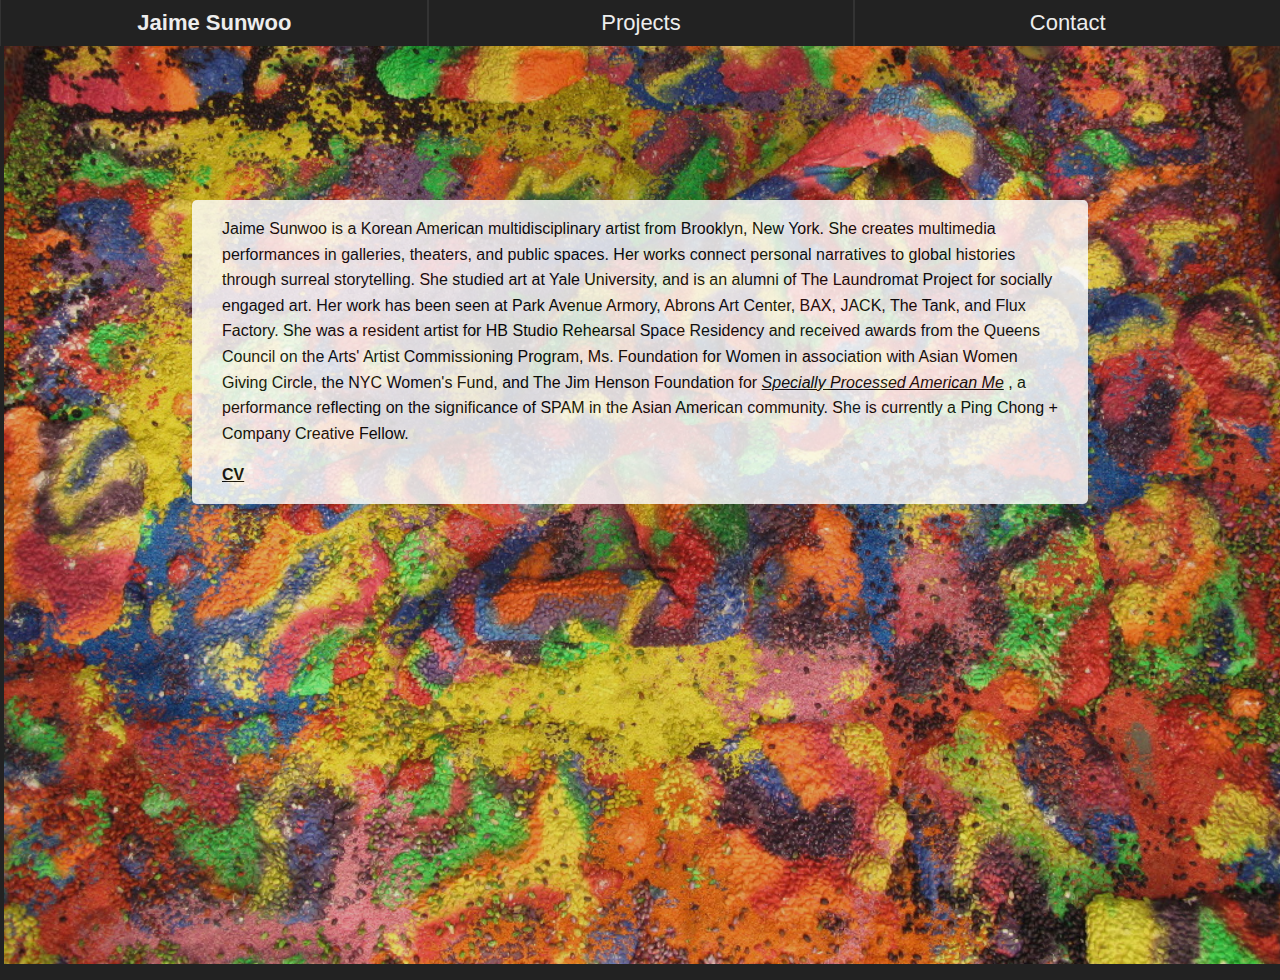
==== index.html @ feea3d37 "update home + cv" ====
<!DOCTYPE html>
<html lang="en">
  <head>
    <meta charset="utf-8" />
    <meta name="viewport" content="width=device-width,initial-scale=1" />
    <title>Jaime Sunwoo</title>
    <link rel="stylesheet" href="css/index.css" />
    <script src="https://ajax.googleapis.com/ajax/libs/jquery/3.3.1/jquery.min.js"></script>
    <script type="text/javascript" src="./js/index.js"></script>
  </head>
  <body style="background-color: #222222; overflow: hidden;">
    <div class="homeCaption">
      <p>
        Jaime Sunwoo is a Korean American multidisciplinary artist from
        Brooklyn, New York. She creates multimedia performances in galleries,
        theaters, and public spaces. Her works connect personal narratives to
        global histories through surreal storytelling. She studied art at Yale
        University, and is an alumni of The Laundromat Project for socially
        engaged art. Her work has been seen at Park Avenue Armory, Abrons Art
        Center, BAX, JACK, The Tank, and Flux Factory. She was a resident artist
        for HB Studio Rehearsal Space Residency and received awards from the
        Queens Council on the Arts' Artist Commissioning Program, Ms. Foundation
        for Women in association with Asian Women Giving Circle, the NYC Women's
        Fund, and The Jim Henson Foundation for

        <a href="http://speciallyprocessed.com"
          ><i><u>Specially Processed American Me</u></i></a
        >
        , a performance reflecting on the significance of SPAM in the Asian
        American community. She is currently a Ping Chong + Company Creative
        Fellow.
      </p>
      <a href="./cv/jaime-sunwoo-cv.pdf"
        ><p>
          <b><u>CV</u></b>
        </p></a
      >
    </div>

    <div class="center-cropped" style="background-color: #222222;">
      <img src="./images/performance/rot/creature-about.jpg" />
    </div>

    <div class="metaNav">
      <ul class="nav">
        <a class="cb1" href="./index.html"
          ><li class="boldNav">Jaime Sunwoo</li></a
        >
        <div class="cb2"><li>Projects</li></div>
        <!-- <div class='cb3'><li>Visual Art</li></div> -->
        <a class="cb4" href="mailto:jaimesunwoo@gmail.com"><li>Contact</li></a>
      </ul>

      <div id="performanceSlider">
        <div class="slideNavs">
          <a href="./projects/index.html#equality-tea"
            ><li class="slideNav">Equality Tea</li></a
          >
          <a href="./projects/index.html#speciallyprocessed"
            ><li class="slideNav">Specially Processed..</li></a
          >
          <a href="./projects/index.html#regeneration-lab"
            ><li class="slideNav">reGENEration lab</li></a
          >
          <a href="./projects/index.html#ear-to-ear"
            ><li class="slideNav">Ear to Ear</li></a
          >
          <a href="./projects/index.html#earshot"
            ><li class="slideNav">Earshot</li></a
          >
          <a href="./projects/index.html#household"><li>Household</li></a>
          <a href="./projects/index.html#rot"><li>Rot</li></a>
          <a href="./projects/index.html#creature"><li>The Creature</li></a>
          <a href="./projects/index.html#safetynet"><li>Safety Net</li></a>
        </div>
      </div>

      <div id="visualartSlider">
        <div class="slideNavs">
          <a href="./visualart/index.html#meatmold"
            ><li class="slideNav">Meatmold</li></a
          >
          <a href="./visualart/index.html#murica"><li>&#39;Murica</li></a>
          <a href="./visualart/index.html#pauserefresh"
            ><li>Pause and Refresh</li></a
          >
          <a href="./visualart/index.html#fungaltextiles"
            ><li>Fungal Textiles</li></a
          >
          <a href="./visualart/index.html#fleetingmemories"
            ><li>Fleeting Memories</li></a
          >
        </div>
      </div>
    </div>
  </body>
</html>
---- css/index.css ----
* {
    font-family: sans-serif;
}

body {
    margin-left: 0;
    margin-top: 0;
    margin-right: 0;
}

ul {
    list-style-type: none;
    padding: 0;
    margin: 0;
}

a {
    text-decoration: none;
    color: inherit;
}

a:hover {
    cursor: pointer;
}

.picGrid {
    height: 650px;
}

.center-cropped {
    border: 4px solid #222222;
    max-height: 100%;
    max-width: 100%;
    overflow: hidden;
    width: 100%;
    background-color: white;
    -webkit-animation: fadein 0.6s;
       -moz-animation: fadein 0.6s;
        -ms-animation: fadein 0.6s; 
         -o-animation: fadein 0.6s;
            animation: fadein 0.6s;
}

.homeCaption {
  display: block;
  position: absolute;
  float: left;
  top: 200px;
  font-family: sans-serif;
  margin-left: 15vw;
  margin-right: 15vw;
  background-color: white; 
  color: black;
  line-height: 160%;
  padding-left: 30px;
  padding-right: 30px;
  border-radius: 5px;
  opacity: 0.82;
  z-index: 14;
}

.center-cropped img {
    width: 100%;
    opacity: 0.87;
    z-index: 12;
}

.metaNav {
    position: fixed;
    top: 0;
    width: 100%;
    color: #EDEDED;
    text-align: center;
    opacity: 1;
    z-index: 20;
}

.nav {
    background-color: #222222;
}

.nav li {
    border-left: 1px solid #333333;
    border-right: 1px solid #333333;
}

.nav, .nav2 {
    display: flex;
    justify-content: space-between;
    font-size: 22px;
}

.nav li, .nav2 li {
    padding-top: 10px;
    padding-bottom: 10px;
    display: inline-block;
    width: 100%;
}

.nav2 {
    -webkit-animation: fadein 0.6s;
       -moz-animation: fadein 0.6s;
        -ms-animation: fadein 0.6s; 
         -o-animation: fadein 0.6s;
            animation: fadein 0.6s;
}

.nav2 li {
}

.boldNav {
    font-weight: bold;
}

#performanceSlider {
  display: none;
  width: 33.33%;
  margin-left: 33.33%;
  text-align: center;
  list-style-type: none;
}

#visualartSlider {
  display: none;
  width: 25%;
  margin-left: 50%;
  text-align: center;
  list-style-type: none;
}


.slideNavs {
  position: relative;
  line-height: 250%;
  background-color: #222222;
  font-size: 22px;
}

.slideNavs li {
  border-top: 2px solid #444444;
}

.slideNavs li:hover {
  background-color: #444444;
}

.bodyContent {
    background-color: #F9F9F9;
    padding-left: 35px;
    padding-right: 35px;
    margin-top: 50px;
    margin-left: 5vw;
    margin-right: 5vw;
    margin-bottom: 40px;
    max-width: 1100px;
    -webkit-animation: fadein 0.6s;
       -moz-animation: fadein 0.6s;
        -ms-animation: fadein 0.6s; 
         -o-animation: fadein 0.6s;
            animation: fadein 0.6s;
}

.cb1, .cb2, .cb3, .cb4, .cb5 {
    width: 43%;
    text-align: center;

}

.cb2:hover, .cb3:hover {
  cursor: pointer;
}

table {
    width: 80%;
    font-size: 20px;
    color: #111111;
}

th, td {
    border: 3px solid #E5E5E5;
    padding-top: 6px;
    padding-bottom: 6px;
    width: 50%;
}

.db1 { background-color: #FF3100; }
.db2 { background-color: #FFA700; }
.db3 { background-color: #00BF32; }
.db4 { background-color: #0D56A6; }
.db5 { background-color: #444444; }

.slideTarget1, .slideTarget2, .slideTarget3, .slideTarget4, .slideTarget5, .slideTarget6, .slideTarget10 {
    cursor: pointer;
    padding-left: 4px;
    padding-right: 4px;
    background-color: #EFEFEF;
    max-width: 350px;
}

.frameDiv {
    position: relative;
    padding-bottom: 56.25%;
    padding-top: 0px;
    height: 0;
    overflow: hidden;
}

.frameDiv iframe {
    position: absolute;
    top: 0;
    left: 0;
    width: 100%;
    height: 100%;
}

.slideTable1, .slideTable2, .slideTable3, .slideTable4, .slideTable5, .slideTable9 {
    font-size: 23px;
    border: 1px solid transparent;
    line-height: 80%;
}

.sliderTable6 {
  font-size: 23px;
  border: 1px solid transparent;
  line-height: 140%;
}

.slideExpand1, .slideExpand2, .slideExpand9, .slideExpand10 {
    color: #666666;
}

.bodyLink {
    background-color: #EDEDED;
    padding-left: 4px;
    padding-right: 4px;
    font-weight: bold;
}
.sectTitle {
    font-size: 28px;
    color: white;
    padding-left: 3px;
}
.visualArt {
    width: 100%;
}

.bodyText {
    width: 100%;
    font-size: 22px;
}

.anchor {
    position: relative;
    top: -72px;
}

.cvYear {
    font-size: 12px;
    margin-left: 8px;
    float: left;
}

.cvDesc {
   font-size: 14px;
   margin-left: 50px; 
   margin-bottom: 8px;
}

.slideshow {
    max-width: 100%;
    height: auto;
    overflow: hidden;
}

.slideImg {
    width: 100%;
    height: auto;
    -webkit-animation: fadein 0.6s;
       -moz-animation: fadein 0.6s;
        -ms-animation: fadein 0.6s; 
         -o-animation: fadein 0.6s;
            animation: fadein 0.6s;
}

.caption {
    font-size: 18px;
    text-align: center;
    color: #666666;
    margin-bottom: 3px;
    margin-top: 6px;
}

.w3-button {
    border: 2px solid #EDEDED;
    padding-left: 30px;
    padding-right: 30px;
    padding-top: 10px;
    padding-bottom: 10px;
    background-color: #EDEDED;
}

.w3-button:hover {
    cursor: pointer;
}

.w3-button:active {
    background-color: #666666;
    color: #EDEDED;
}

@keyframes fadein {
    from { opacity: 0; }
    to   { opacity: 1; }
}

/* Firefox < 16 */
@-moz-keyframes fadein {
    from { opacity: 0; }
    to   { opacity: 1; }
}

/* Safari, Chrome and Opera > 12.1 */
@-webkit-keyframes fadein {
    from { opacity: 0; }
    to   { opacity: 1; }
}

/* Internet Explorer */
@-ms-keyframes fadein {
    from { opacity: 0; }
    to   { opacity: 1; }
}

/* Opera < 12.1 */
@-o-keyframes fadein {
    from { opacity: 0; }
    to   { opacity: 1; }
}

@media screen and (max-device-width: 800px) {

    body {
        -moz-text-size-adjust: 50%;
    }

    table {
        width: 100%;
    }

    .w3-button {
        margin-top: 10px;
        padding-left: 40px;
        padding-right: 40px;
        padding-top: 13px;
        padding-bottom: 13px;
        margin-bottom: 10px;
        font-size: 18px;
        color: #666666;
    }

    .center-cropped {
        max-width: calc(100vw - 8px);
        max-height: 100%;
        overflow: hidden;
        border: 4px solid #222222;
    }
    
    .center-cropped img {
        width: 280%;
        margin-left: -280px;
        margin-top: 40px;
        overflow: hidden;
    }

    .picGrid {
        height: 300px;
    }


    #performanceSlider {
      display: none;
      width: 45%;
      margin-left: 27.5%;
      text-align: center;
      list-style-type: none;
    }

    #visualartSlider {
      display: none;
      width: 45%;
      margin-left: 40%;
      text-align: center;
      list-style-type: none;
    }

    .slideNavs {
      position: relative;
      line-height: 300%;
      background-color: #222222;
      font-size: 16px;
    }

    .slideNavs li {
      border-top: 2px solid #444444;
    }

    .slideNavs li:hover {
      background-color: #444444;
    }

    .homeCaption {
      display: block;
      position: absolute;
      float: left;
      top: 86px;
      font-family: sans-serif;
      font-size: 15px;
      margin-left: 8vw;
      margin-right: 8vw;
      background-color: white; 
      color: black;
      line-height: 130%;
      padding-left: 25px;
      padding-right: 25px;
      border-radius: 5px;
      opacity: 0.82;
      z-index: 14;
    }


    .bodyContent {
        background-color: #FFFFFF;
        padding-left: 0px;
        padding-right: 0px;
        margin-top: 40px;
        margin-left: 4vw;
        margin-right: 4vw;
        margin-bottom: 40px;
        max-width: none;
    }

    .sectTitle {
        font-size: 18px;
        margin-bottom: 15px;
    }

    .bodyText {
        font-size: 18px;
    }

    .slideTable1 {
        font-size: 18px;
    }
    .anchor {
        position: relative;
        top: -60px;
    }

    .cvBodyContent {
        margin-top: 80px;
    }

    .metaNav {
        position: fixed;
        top: 0;
        width: 100%;
        color: #EDEDED;
    }

    .slideTarget1, .slideTarget2, .slideTarget3, .slideTarget4, .slideTarget5 {
        padding-left: 4px;
        padding-right: 4px;
        background-color: #EFEFEF;
        max-width: 97.8%;
    }

    .nav, .nav2 {
        display: flex;
        justify-content: space-between;
        text-align: center;
    }

    .nav li, .nav2 li {
        font-size: 11px;
        padding-top: 17px;
        padding-bottom: 17px;
        display: inline-block;
        text-align: center;
    }

    .nav2 li {
        width: 100%;
        -webkit-animation: fadein 0.6s;
           -moz-animation: fadein 0.6s;
            -ms-animation: fadein 0.6s; 
             -o-animation: fadein 0.6s;
                animation: fadein 0.6s;
    }

    .boldNav {
        font-weight: bold;
    }

    .cvYear {
        font-size: 16px;
        margin-left: 8px;
        margin-right: 20px;
        float: left;
    }

    .cvDesc {
       font-size: 16px;
       margin-left: 80px; 
       margin-bottom: 8px;
    }

    .caption { 
        font-size: 16px; 
        margin-bottom: 6px;
    }
}

@media screen and (max-device-width: 800px) and (orientation:landscape) {
    .metaNav {
        position: absolute; 
        top: 0px;
    }

    .anchor {
        position: relative;
        top: -15px;
    }

    .center-cropped {
        max-height: calc(100vh - 8px);
        overflow: hidden;
    }

    .center-cropped img {
        width: 120%;
        margin-left: -50px;
        margin-top: -15px;
        overflow: hidden;
    }

    .cvYear { font-size: 20px; }
}
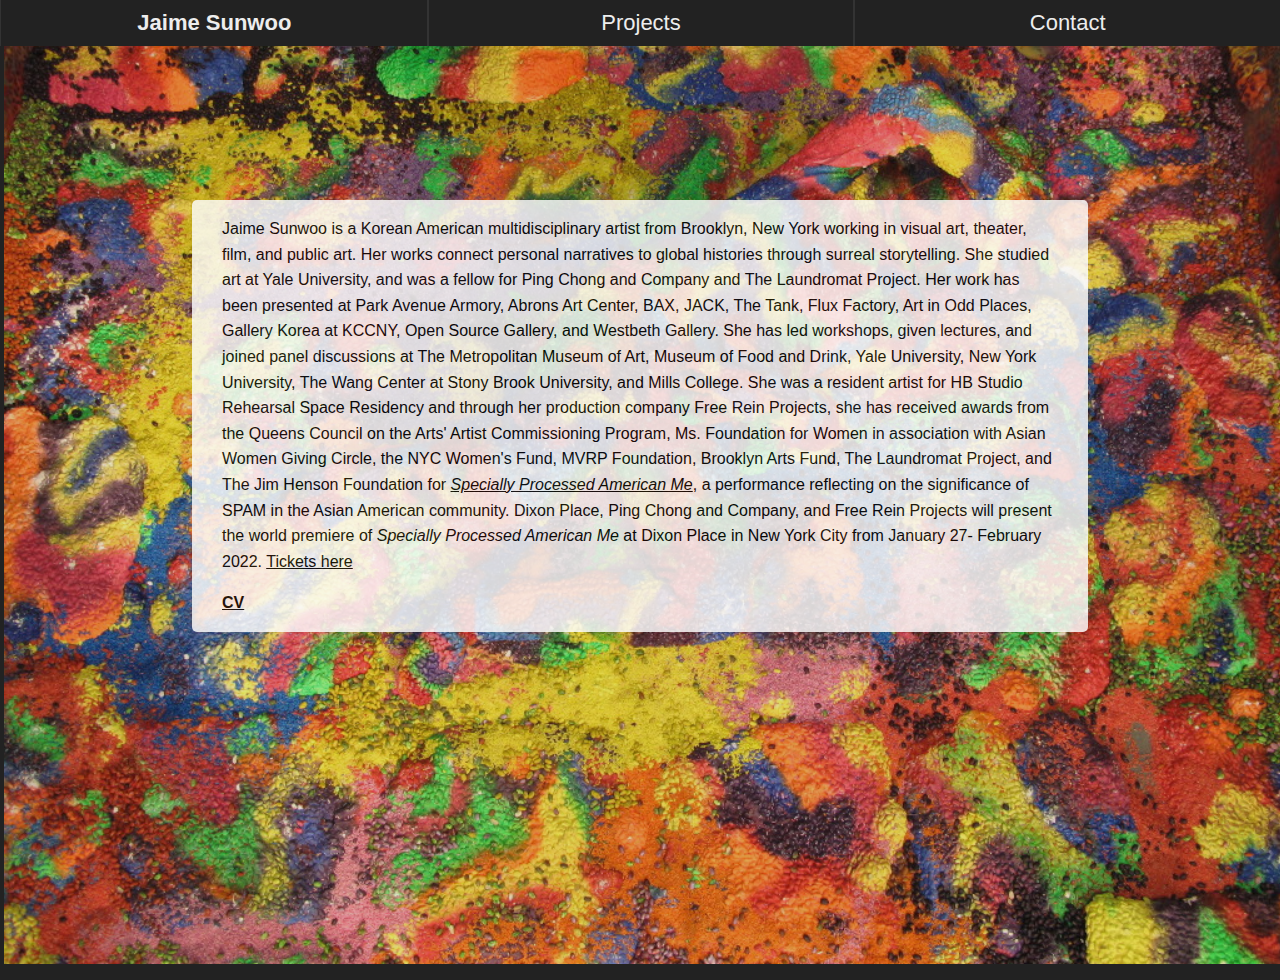
==== commit 7649a867: "Dixon Place content / formatting" ====
--- a/index.html
+++ b/index.html
@@ -8,27 +8,34 @@
     <script src="https://ajax.googleapis.com/ajax/libs/jquery/3.3.1/jquery.min.js"></script>
     <script type="text/javascript" src="./js/index.js"></script>
   </head>
-  <body style="background-color: #222222; overflow: hidden;">
+  <body style="background-color: #222222; overflow: hidden">
     <div class="homeCaption">
       <p>
         Jaime Sunwoo is a Korean American multidisciplinary artist from
-        Brooklyn, New York. She creates multimedia performances in galleries,
-        theaters, and public spaces. Her works connect personal narratives to
-        global histories through surreal storytelling. She studied art at Yale
-        University, and is an alumni of The Laundromat Project for socially
-        engaged art. Her work has been seen at Park Avenue Armory, Abrons Art
-        Center, BAX, JACK, The Tank, and Flux Factory. She was a resident artist
-        for HB Studio Rehearsal Space Residency and received awards from the
+        Brooklyn, New York working in visual art, theater, film, and public art.
+        Her works connect personal narratives to global histories through
+        surreal storytelling. She studied art at Yale University, and was a
+        fellow for Ping Chong and Company and The Laundromat Project. Her work
+        has been presented at Park Avenue Armory, Abrons Art Center, BAX, JACK,
+        The Tank, Flux Factory, Art in Odd Places, Gallery Korea at KCCNY, Open
+        Source Gallery, and Westbeth Gallery. She has led workshops, given
+        lectures, and joined panel discussions at The Metropolitan Museum of
+        Art, Museum of Food and Drink, Yale University, New York University, The
+        Wang Center at Stony Brook University, and Mills College. She was a
+        resident artist for HB Studio Rehearsal Space Residency and through her
+        production company Free Rein Projects, she has received awards from the
         Queens Council on the Arts' Artist Commissioning Program, Ms. Foundation
         for Women in association with Asian Women Giving Circle, the NYC Women's
-        Fund, and The Jim Henson Foundation for
-
+        Fund, MVRP Foundation, Brooklyn Arts Fund, The Laundromat Project, and
+        The Jim Henson Foundation for
         <a href="http://speciallyprocessed.com"
           ><i><u>Specially Processed American Me</u></i></a
-        >
-        , a performance reflecting on the significance of SPAM in the Asian
-        American community. She is currently a Ping Chong + Company Creative
-        Fellow.
+        >, a performance reflecting on the significance of SPAM in the Asian
+        American community. Dixon Place, Ping Chong and Company, and Free Rein
+        Projects will present the world premiere of
+        <i>Specially Processed American Me</i> at Dixon Place in New York City
+        from January 27- February 2022.
+        <a href="http://dixonplace.org/"><u>Tickets here</u></a>
       </p>
       <a href="./cv/jaime-sunwoo-cv.pdf"
         ><p>
@@ -37,8 +44,8 @@
       >
     </div>
 
-    <div class="center-cropped" style="background-color: #222222;">
-      <img src="./images/performance/rot/creature-about.jpg" />
+    <div class="center-cropped" style="background-color: #222222">
+      <img src='./images/performance/rot/creature-about.jpg'/ >
     </div>
 
     <div class="metaNav">
@@ -53,14 +60,11 @@
 
       <div id="performanceSlider">
         <div class="slideNavs">
-          <a href="./projects/index.html#equality-tea"
-            ><li class="slideNav">Equality Tea</li></a
-          >
           <a href="./projects/index.html#speciallyprocessed"
-            ><li class="slideNav">Specially Processed..</li></a
+            ><li class="slideNav">Ear to Ear</li></a
           >
           <a href="./projects/index.html#regeneration-lab"
-            ><li class="slideNav">reGENEration lab</li></a
+            ><li class="slideNav">Ear to Ear</li></a
           >
           <a href="./projects/index.html#ear-to-ear"
             ><li class="slideNav">Ear to Ear</li></a
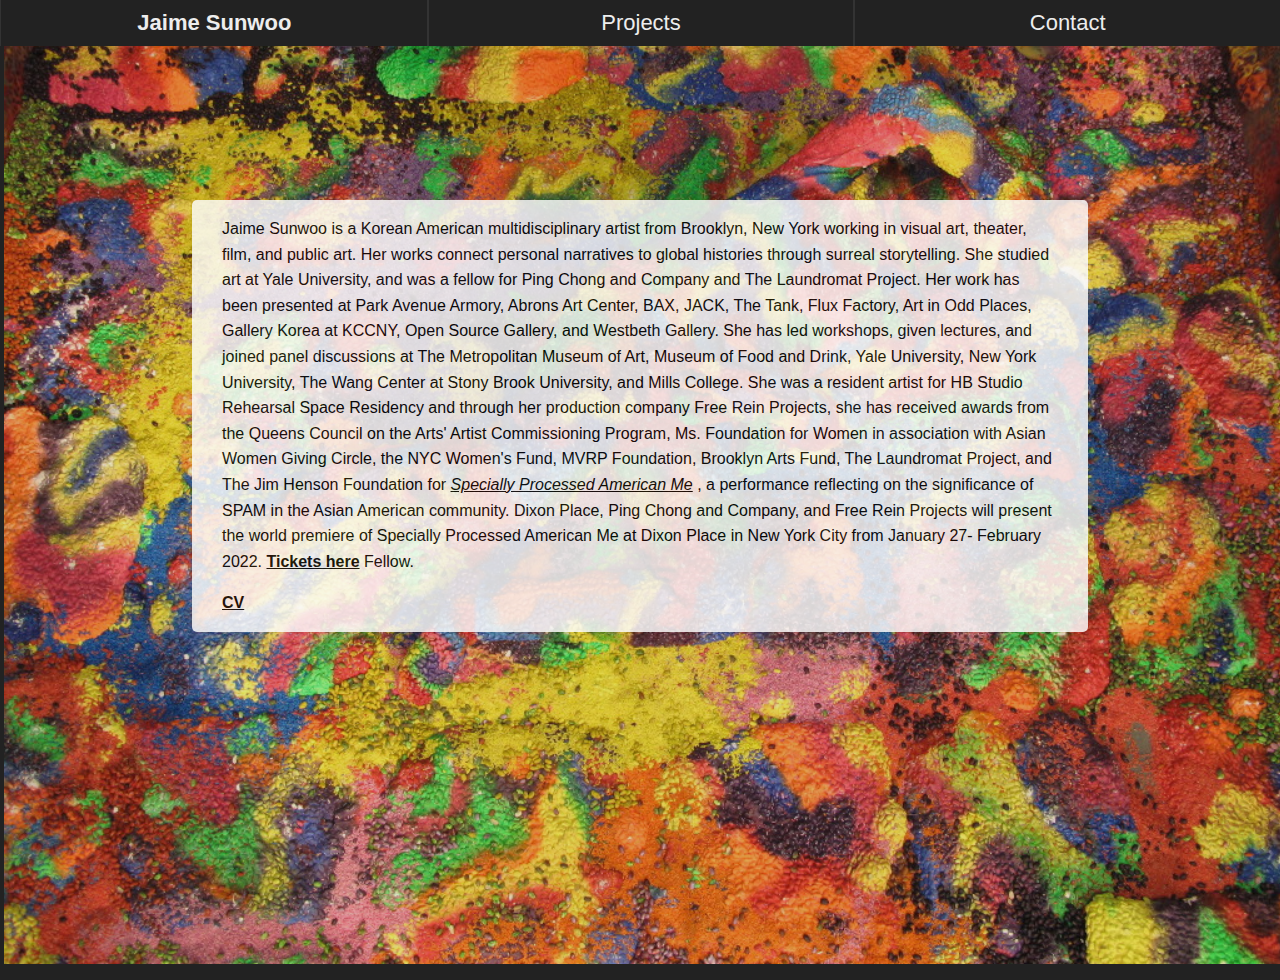
==== commit 64163f7d: "Update sp content" ====
--- a/index.html
+++ b/index.html
@@ -30,12 +30,15 @@
         The Jim Henson Foundation for
         <a href="http://speciallyprocessed.com"
           ><i><u>Specially Processed American Me</u></i></a
-        >, a performance reflecting on the significance of SPAM in the Asian
+        >
+        , a performance reflecting on the significance of SPAM in the Asian
         American community. Dixon Place, Ping Chong and Company, and Free Rein
-        Projects will present the world premiere of
-        <i>Specially Processed American Me</i> at Dixon Place in New York City
-        from January 27- February 2022.
-        <a href="http://dixonplace.org/"><u>Tickets here</u></a>
+        Projects will present the world premiere of Specially Processed American
+        Me at Dixon Place in New York City from January 27- February 2022.
+        <a href="http://dixonplace.org/performances/spam/"
+          ><b><u>Tickets here</u></b></a
+        >
+        Fellow.
       </p>
       <a href="./cv/jaime-sunwoo-cv.pdf"
         ><p>
@@ -45,7 +48,7 @@
     </div>
 
     <div class="center-cropped" style="background-color: #222222">
-      <img src='./images/performance/rot/creature-about.jpg'/ >
+      <img src="./images/performance/rot/creature-about.jpg" />
     </div>
 
     <div class="metaNav">
@@ -60,11 +63,17 @@
 
       <div id="performanceSlider">
         <div class="slideNavs">
+          <a href="./projects/index.html#you-are-the-news"
+            ><li class="slideNav">You Are The News Now</li></a
+          >
+          <a href="./projects/index.html#equality-tea"
+            ><li class="slideNav">Equality Tea</li></a
+          >
           <a href="./projects/index.html#speciallyprocessed"
-            ><li class="slideNav">Ear to Ear</li></a
+            ><li class="slideNav">Specially Processed..</li></a
           >
           <a href="./projects/index.html#regeneration-lab"
-            ><li class="slideNav">Ear to Ear</li></a
+            ><li class="slideNav">reGENEration lab</li></a
           >
           <a href="./projects/index.html#ear-to-ear"
             ><li class="slideNav">Ear to Ear</li></a
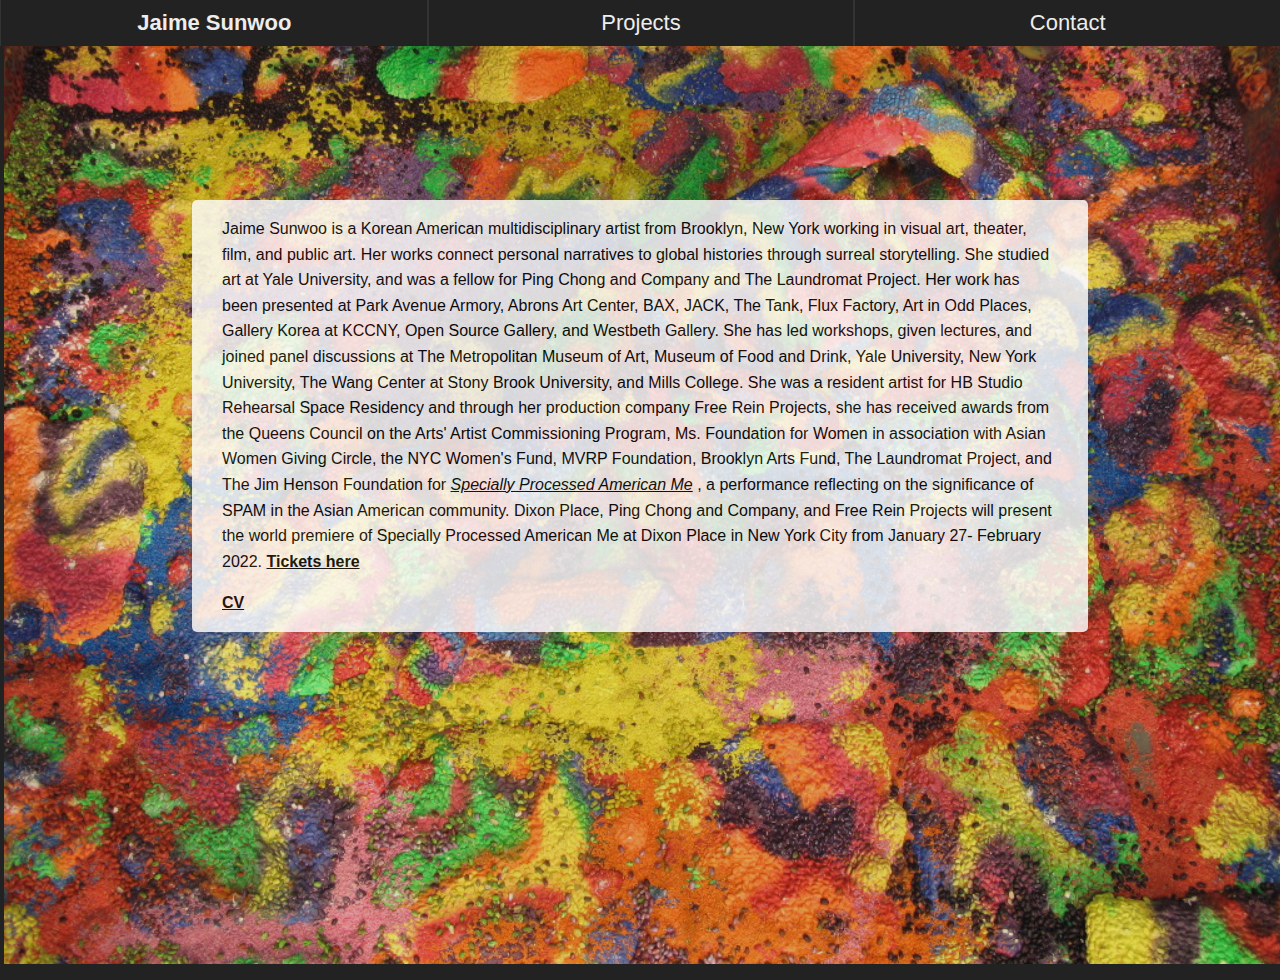
==== commit 7785b570: "accidentally a word" ====
--- a/index.html
+++ b/index.html
@@ -38,7 +38,6 @@
         <a href="http://dixonplace.org/performances/spam/"
           ><b><u>Tickets here</u></b></a
         >
-        Fellow.
       </p>
       <a href="./cv/jaime-sunwoo-cv.pdf"
         ><p>
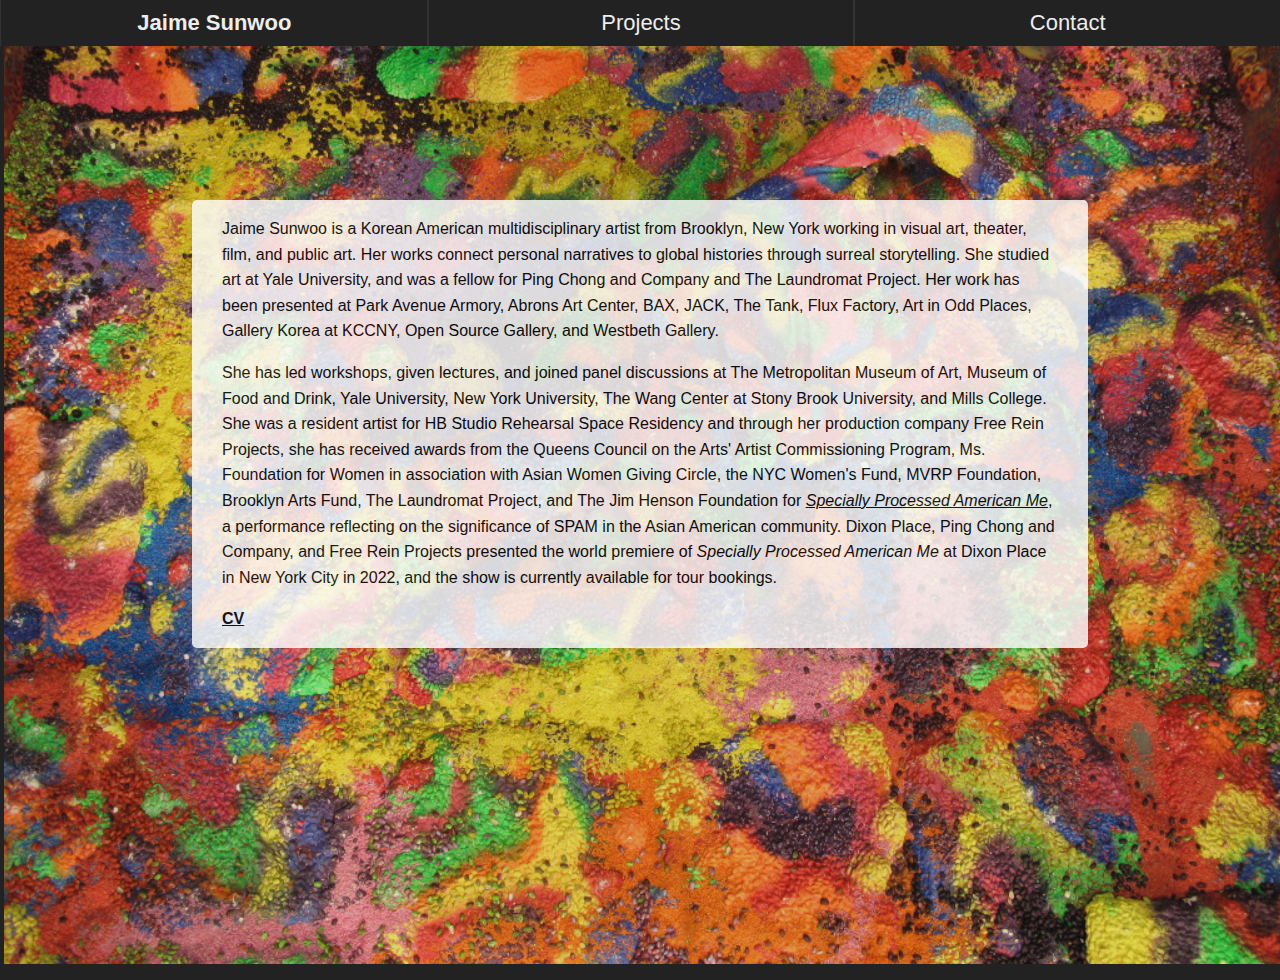
==== commit e7112961: "Bio update" ====
--- a/index.html
+++ b/index.html
@@ -8,7 +8,7 @@
     <script src="https://ajax.googleapis.com/ajax/libs/jquery/3.3.1/jquery.min.js"></script>
     <script type="text/javascript" src="./js/index.js"></script>
   </head>
-  <body style="background-color: #222222; overflow: hidden">
+  <body style="background-color: #222222">
     <div class="homeCaption">
       <p>
         Jaime Sunwoo is a Korean American multidisciplinary artist from
@@ -18,26 +18,26 @@
         fellow for Ping Chong and Company and The Laundromat Project. Her work
         has been presented at Park Avenue Armory, Abrons Art Center, BAX, JACK,
         The Tank, Flux Factory, Art in Odd Places, Gallery Korea at KCCNY, Open
-        Source Gallery, and Westbeth Gallery. She has led workshops, given
-        lectures, and joined panel discussions at The Metropolitan Museum of
-        Art, Museum of Food and Drink, Yale University, New York University, The
-        Wang Center at Stony Brook University, and Mills College. She was a
-        resident artist for HB Studio Rehearsal Space Residency and through her
-        production company Free Rein Projects, she has received awards from the
-        Queens Council on the Arts' Artist Commissioning Program, Ms. Foundation
-        for Women in association with Asian Women Giving Circle, the NYC Women's
-        Fund, MVRP Foundation, Brooklyn Arts Fund, The Laundromat Project, and
-        The Jim Henson Foundation for
+        Source Gallery, and Westbeth Gallery.
+      </p>
+      <p>
+        She has led workshops, given lectures, and joined panel discussions at
+        The Metropolitan Museum of Art, Museum of Food and Drink, Yale
+        University, New York University, The Wang Center at Stony Brook
+        University, and Mills College. She was a resident artist for HB Studio
+        Rehearsal Space Residency and through her production company Free Rein
+        Projects, she has received awards from the Queens Council on the Arts'
+        Artist Commissioning Program, Ms. Foundation for Women in association
+        with Asian Women Giving Circle, the NYC Women's Fund, MVRP Foundation,
+        Brooklyn Arts Fund, The Laundromat Project, and The Jim Henson
+        Foundation for
         <a href="http://speciallyprocessed.com"
           ><i><u>Specially Processed American Me</u></i></a
-        >
-        , a performance reflecting on the significance of SPAM in the Asian
+        >, a performance reflecting on the significance of SPAM in the Asian
         American community. Dixon Place, Ping Chong and Company, and Free Rein
-        Projects will present the world premiere of Specially Processed American
-        Me at Dixon Place in New York City from January 27- February 2022.
-        <a href="http://dixonplace.org/performances/spam/"
-          ><b><u>Tickets here</u></b></a
-        >
+        Projects presented the world premiere of
+        <i>Specially Processed American Me</i> at Dixon Place in New York City
+        in 2022, and the show is currently available for tour bookings.
       </p>
       <a href="./cv/jaime-sunwoo-cv.pdf"
         ><p>
